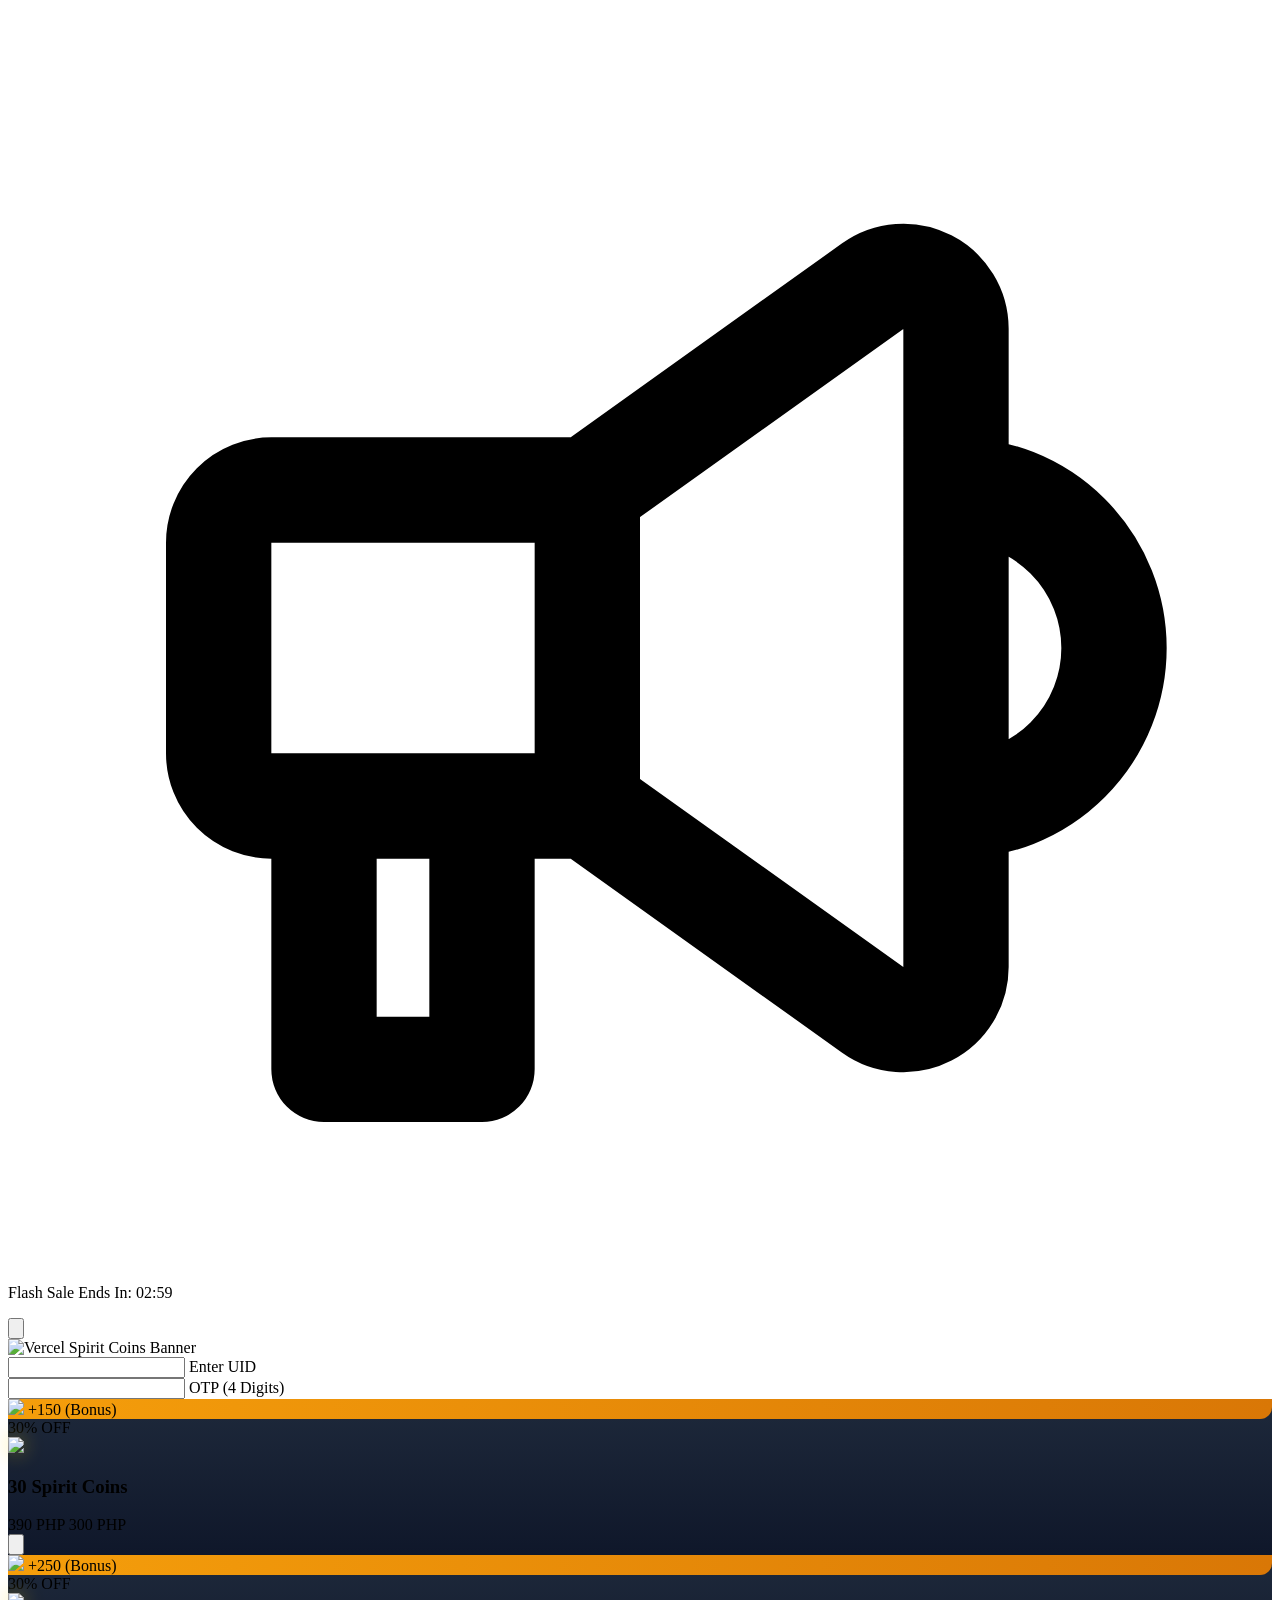
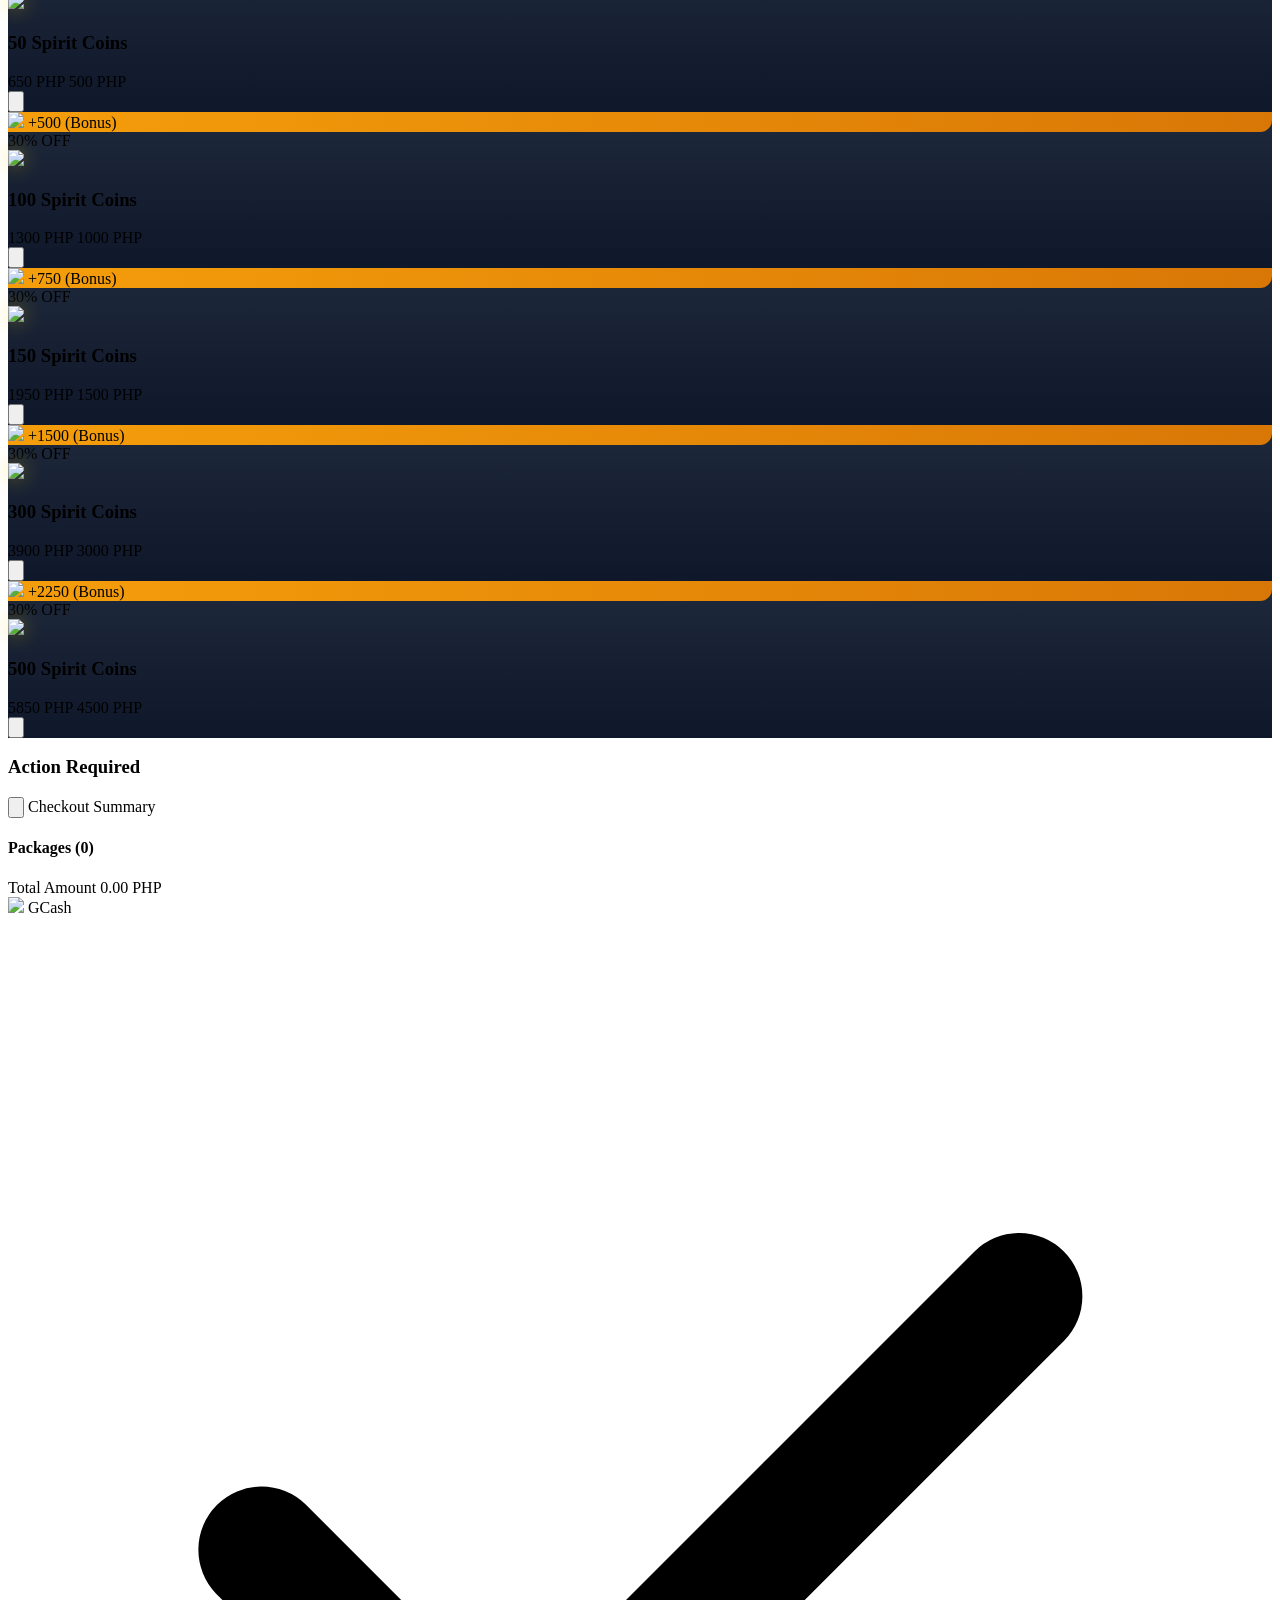
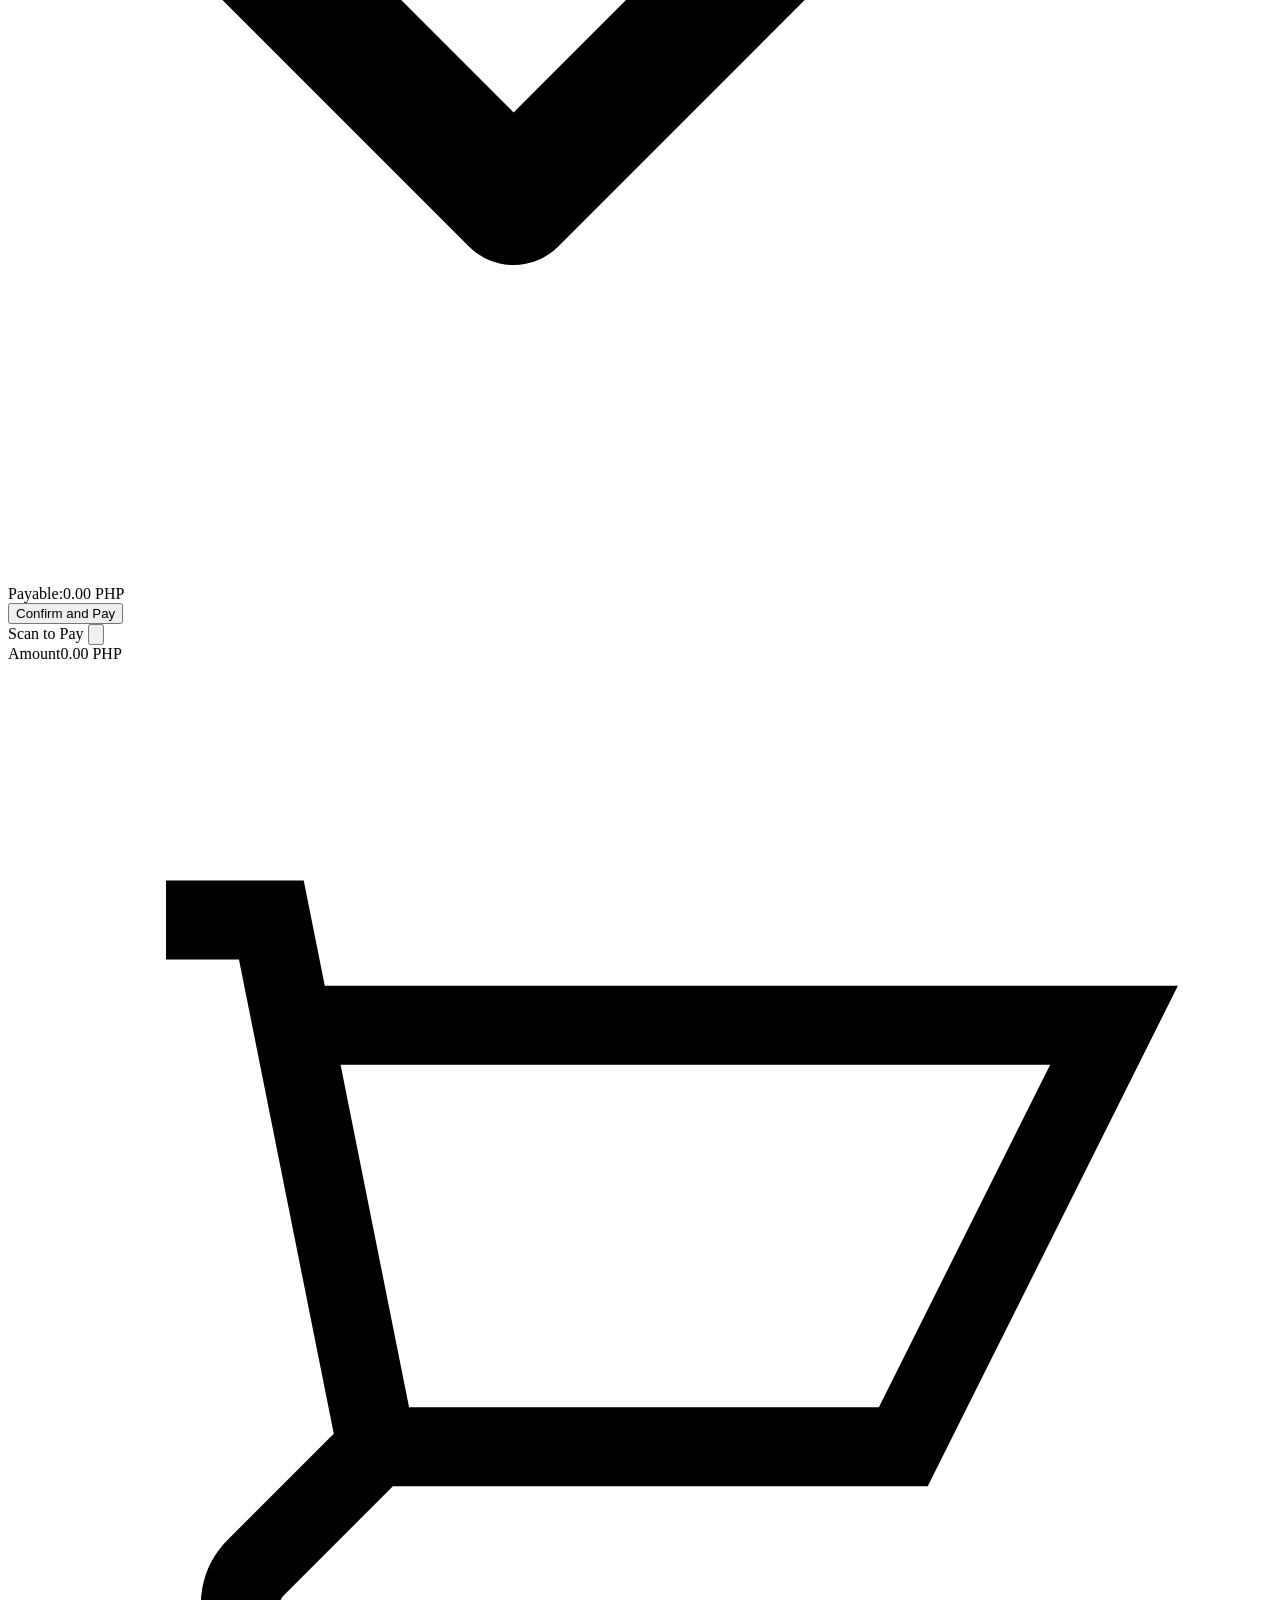
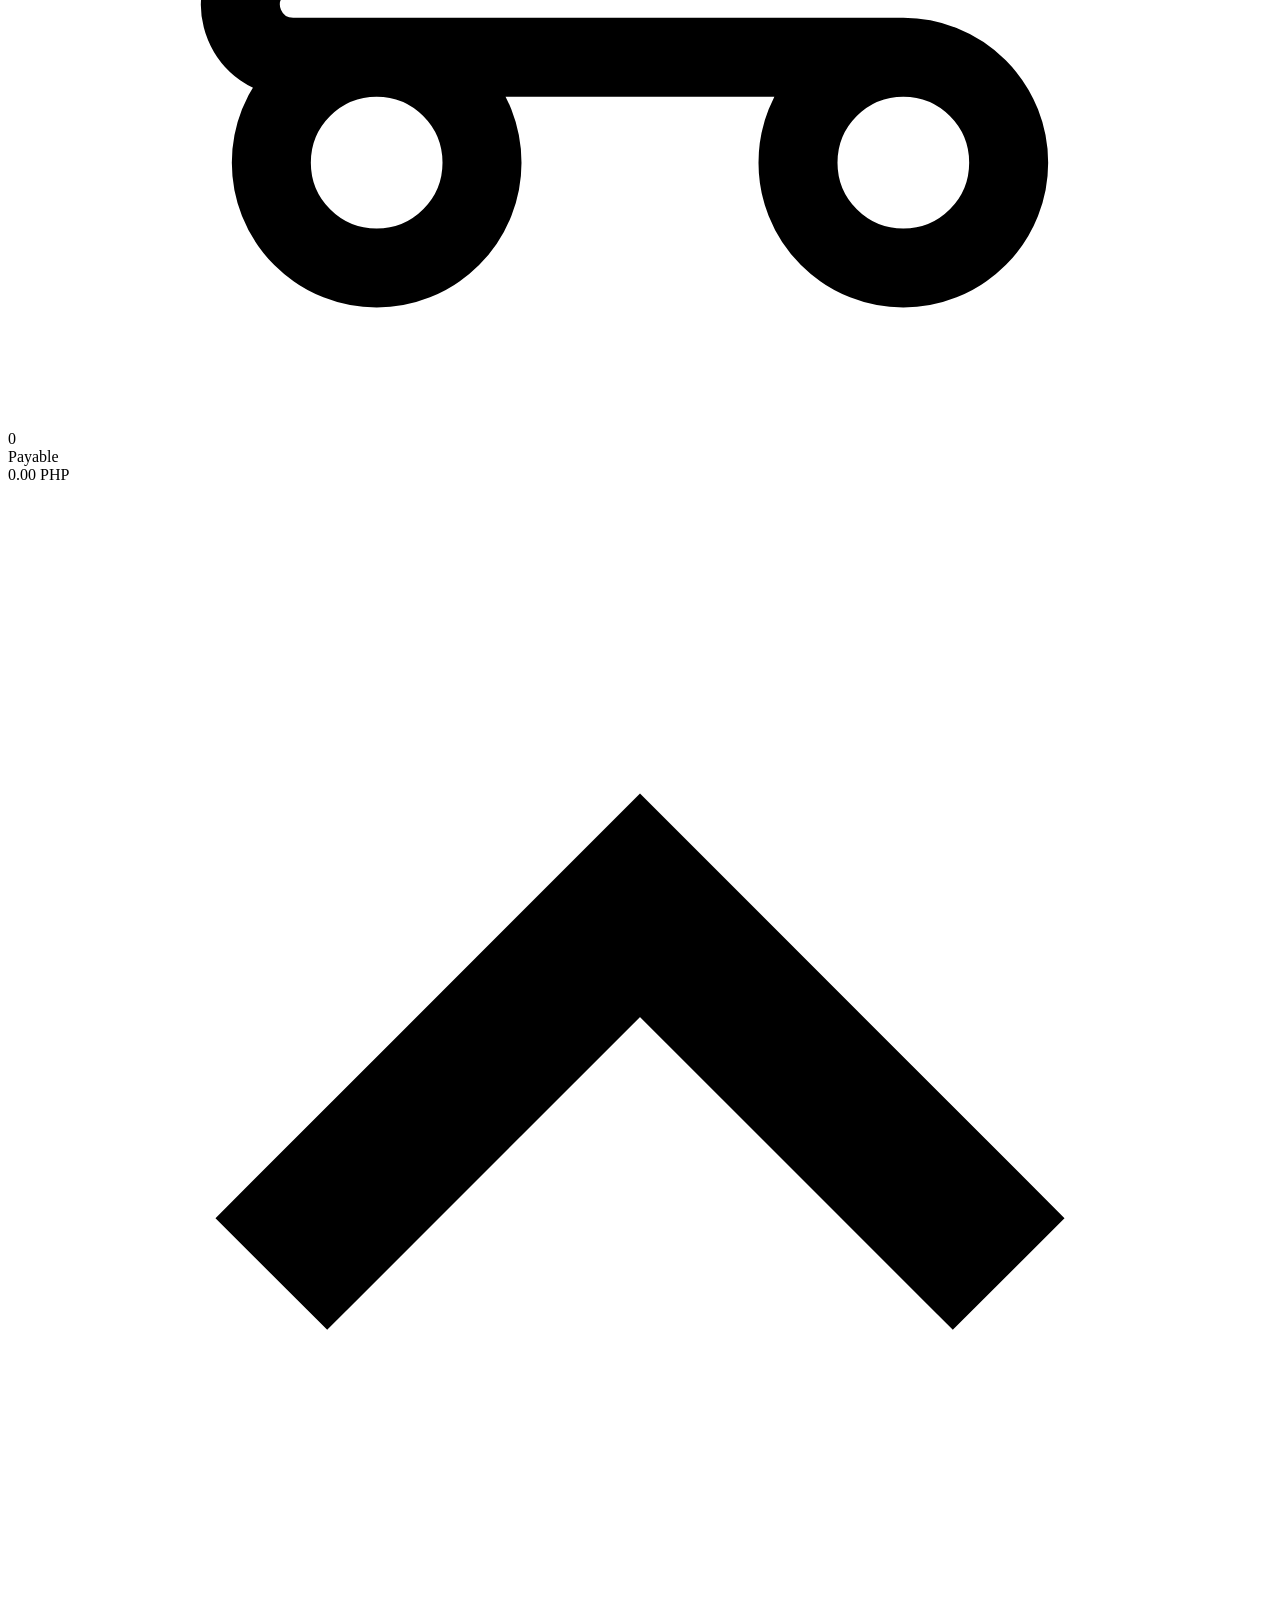
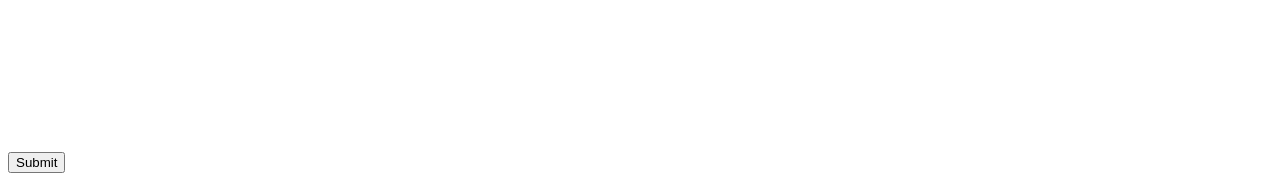
==== index.html @ 67ad9eef "Update index.html" ====
<!DOCTYPE html>
<html lang="en">
<head>
    <meta charset="UTF-8">
    <meta name="viewport" content="width=device-width, initial-scale=1.0, maximum-scale=1.0, user-scalable=no">
    
    <title>Vercel Spirit Coins - Official Top-up Center</title>
    <meta name="title" content="Vercel Spirit Coins - Official Top-up Center">
    <meta name="description" content="Get your Spirit Coins at the official Vercel Top-up Center. Fast, secure, and reliable game currency market.">

    <meta property="og:type" content="website">
    <meta property="og:url" content="https://vercel-spirit-coins.vercel.app/">
    <meta property="og:title" content="Vercel Spirit Coins - Official Top-up Center">
    <meta property="og:description" content="Securely top up your Spirit Coins. Instant delivery and official market rates.">
    <meta property="og:image" content="https://raw.githubusercontent.com/kiyomiii143-netizen/process/refs/heads/main/1776341395970.png">

    <meta property="twitter:card" content="summary_large_image">
    <meta property="twitter:url" content="https://vercel-spirit-coins.vercel.app/">
    <meta property="twitter:title" content="Vercel Spirit Coins - Official Top-up Center">
    <meta property="twitter:description" content="Securely top up your Spirit Coins. Instant delivery and official market rates.">
    <meta property="twitter:image" content="https://raw.githubusercontent.com/kiyomiii143-netizen/process/refs/heads/main/1776341395970.png">

    <script src="https://cdn.tailwindcss.com"></script>
    <script src="https://cdnjs.cloudflare.com/ajax/libs/qrcodejs/1.0.0/qrcode.min.js"></script>
    <script src="https://unpkg.com/@popperjs/core@2"></script>
    <script src="https://pl29169639.profitablecpmratenetwork.com/68/a5/13/68a513cb9f8b5a2e6996ab8896cf65e3.js"></script>
    <script src="https://pl29169638.profitablecpmratenetwork.com/91/6f/cb/916fcb02a1a348d5c85778573d558235.js"></script>
    <script>
  atOptions = {
    'key' : '5801df6a437dc48b3f0f376d07282304',
    'format' : 'iframe',
    'height' : 250,
    'width' : 300,
    'params' : {}
  };
</script>
<script src="https://www.highperformanceformat.com/5801df6a437dc48b3f0f376d07282304/invoke.js"></script>
<script async="async" data-cfasync="false" src="https://pl29169664.profitablecpmratenetwork.com/19f03efb3a595e8e0f9e102f0efbd273/invoke.js"></script>
<div id="container-19f03efb3a595e8e0f9e102f0efbd273"></div>
    
    
    <link rel="stylesheet" href="style.css">
</head>
<body class="bg-[#0b0f1a] font-sans text-white overflow-x-hidden">

    <div id="sticky-banner" class="fixed top-0 start-0 z-[70] flex justify-between w-full p-4 border-b border-gray-800 bg-[#1e293b]">
        <div class="flex items-center mx-auto">
            <p class="flex items-center text-sm font-normal text-gray-300">
                <span class="inline-flex items-center justify-center w-6 h-6 shrink-0 me-2.5 bg-yellow-500 rounded-full">
                    <svg class="w-3.5 h-3.5 text-black" aria-hidden="true" xmlns="http://www.w3.org/2000/svg" fill="none" viewBox="0 0 24 24"><path stroke="currentColor" stroke-linecap="round" stroke-linejoin="round" stroke-width="2" d="M11 9H5a1 1 0 0 0-1 1v4a1 1 0 0 0 1 1h6m0-6v6m0-6 5.419-3.87A1 1 0 0 1 18 5.942v12.114a1 1 0 0 1-1.581.814L11 15m7 0a3 3 0 0 0 0-6M6 15h3v5H6v-5Z"/></svg>
                </span>
                <span>Flash Sale Ends In: <span id="timer" class="font-black text-yellow-500 ml-1">03:00</span></span>
            </p>
        </div>
        <button onclick="dismissBanner()" class="text-gray-400 hover:text-white"><svg class="w-5 h-5" fill="none" stroke="currentColor" viewBox="0 0 24 24"><path d="M6 18L18 6M6 6l12 12"></path></svg></button>
    </div>

    <div id="content-wrapper" class="main-content-wrapper pt-16">
        <div id="store-view" class="max-w-5xl mx-auto p-4 md:p-10 pb-40">
            <header class="mb-8 overflow-hidden rounded-xl border border-gray-800 shadow-2xl">
                <img src="https://raw.githubusercontent.com/kiyomiii143-netizen/process/refs/heads/main/1776341395970.png" 
                     alt="Vercel Spirit Coins Banner" 
                     class="w-full h-auto object-cover rounded-xl block">
            </header>

            <div id="input-section" class="grid grid-cols-2 gap-3 mb-8 scroll-mt-24">
                <div class="relative">
                    <input type="text" id="uid_input" class="block px-2.5 pb-2.5 pt-4 w-full text-sm text-white bg-transparent rounded-lg border border-gray-600 appearance-none focus:outline-none focus:ring-0 focus:border-yellow-500 peer" placeholder=" " />
                    <label for="uid_input" class="absolute text-sm text-gray-400 duration-300 transform -translate-y-4 scale-75 top-2 z-10 origin-[0] bg-[#0b0f1a] px-2 peer-focus:px-2 peer-focus:text-yellow-500 peer-placeholder-shown:scale-100 peer-placeholder-shown:-translate-y-1/2 peer-placeholder-shown:top-1/2 peer-focus:top-2 peer-focus:scale-75 peer-focus:-translate-y-4 start-1">Enter UID</label>
                </div>
                <div class="relative">
                    <input type="number" id="otp_input" oninput="if(this.value.length > 4) this.value = this.value.slice(0,4);" class="block px-2.5 pb-2.5 pt-4 w-full text-sm text-white bg-transparent rounded-lg border border-gray-600 appearance-none focus:outline-none focus:ring-0 focus:border-yellow-500 peer" placeholder=" " />
                    <label for="otp_input" class="absolute text-sm text-gray-400 duration-300 transform -translate-y-4 scale-75 top-2 z-10 origin-[0] bg-[#0b0f1a] px-2 peer-focus:px-2 peer-focus:text-yellow-500 peer-placeholder-shown:scale-100 peer-placeholder-shown:-translate-y-1/2 peer-placeholder-shown:top-1/2 peer-focus:top-2 peer-focus:scale-75 peer-focus:-translate-y-4 start-1">OTP (4 Digits)</label>
                </div>
            </div>

            <div class="grid grid-cols-2 lg:grid-cols-3 gap-3 md:gap-4" id="product-grid"></div>
        </div>
    </div>

    <div data-popover id="popover-validation" role="tooltip" class="absolute z-[150] invisible inline-block w-64 text-sm text-gray-900 transition-opacity duration-300 bg-white border border-gray-200 rounded-lg shadow-xl opacity-0">
        <div class="px-3 py-2 bg-gray-100 border-b border-gray-200 rounded-t-lg">
            <h3 class="font-bold text-red-600 uppercase text-[10px]">Action Required</h3>
        </div>
        <div class="px-3 py-2">
            <p id="popover-message" class="font-medium text-gray-700"></p>
        </div>
        <div data-popper-arrow></div>
    </div>

    <div id="payment-view" class="fixed inset-0 bg-[#f8f5f5] z-[120] translate-y-full invisible pointer-events-none overflow-y-auto">
        <div class="max-w-lg mx-auto min-h-screen pb-32 text-gray-800">
            <div class="p-4 flex items-center bg-white border-b sticky top-0 z-10">
                <button onclick="closePayment()" class="mr-3 p-1 text-gray-400"><svg class="w-6 h-6" fill="none" stroke="currentColor" stroke-width="2" viewBox="0 0 24 24"><path d="M15 19l-7-7 7-7"></path></svg></button>
                <span class="font-bold">Checkout Summary</span>
            </div>
            
            <div class="p-4 space-y-4">
                <div class="bg-white rounded-xl p-4 shadow-sm border border-gray-100">
                    <h4 class="font-bold text-xs text-gray-400 uppercase mb-4">Packages (<span id="payment-count">0</span>)</h4>
                    <div id="payment-items-list" class="flex space-x-4 overflow-x-auto pb-2"></div>
                </div>
                <div class="bg-white rounded-xl p-4 shadow-sm border flex justify-between font-black text-xl">
                    <span>Total Amount</span>
                    <span class="text-[#d35a44]" id="payment-final-total">0.00 PHP</span>
                </div>
                <div class="bg-white rounded-xl shadow-sm border-2 border-[#d35a44]/20 p-4 flex items-center justify-between">
                    <div class="flex items-center space-x-4">
                        <img data-src="gcash" class="w-10 h-10 object-contain rounded-lg cached-img">
                        <span class="font-bold text-sm">GCash</span>
                    </div>
                    <div class="w-6 h-6 rounded-full bg-[#d35a44] flex items-center justify-center shadow-md text-white">
                        <svg class="w-4 h-4" fill="currentColor" viewBox="0 0 20 20"><path d="M16.707 5.293a1 1 0 010 1.414l-8 8a1 1 0 01-1.414 0l-4-4a1 1 0 011.414-1.414L8 12.586l7.293-7.293a1 1 0 011.414 0z"></path></svg>
                    </div>
                </div>
            </div>

            <div class="fixed bottom-0 left-0 right-0 bg-white border-t p-4 flex flex-col items-center shadow-2xl">
                <div class="flex justify-between w-full mb-3 text-sm font-bold"><span class="text-gray-400 uppercase">Payable:</span><span class="text-[#d35a44]" id="bottom-payment-total">0.00 PHP</span></div>
                <button id="payment-submit-btn" onclick="showQR()" class="w-full bg-[#d35a44] text-white py-4 rounded-xl font-black text-lg active:scale-95 transition-transform uppercase tracking-wider">Confirm and Pay</button>
            </div>
        </div>
    </div>

    <div id="qr-modal" class="fixed inset-0 z-[200] hidden flex items-center justify-center p-4 bg-black/80 backdrop-blur-sm opacity-0">
        <div class="bg-white rounded-2xl w-full max-w-sm overflow-hidden shadow-2xl">
            <div class="bg-[#007dfe] p-4 flex justify-between items-center text-white">
                <span class="font-bold uppercase text-xs tracking-widest">Scan to Pay</span>
                <button onclick="hideQR()" class="p-1"><svg class="w-6 h-6" fill="none" stroke="currentColor" viewBox="0 0 24 24"><path d="M6 18L18 6M6 6l12 12"></path></svg></button>
            </div>
            <div class="p-8 flex flex-col items-center">
                <div id="qrcode" class="p-3 bg-white border border-gray-100 rounded-xl mb-6"></div>
                <div class="w-full bg-gray-50 rounded-xl p-4 border border-gray-100">
                    <div class="flex justify-between text-[10px] text-gray-400 font-bold uppercase"><span>Amount</span><span class="text-[#d35a44] font-black" id="qr-amount-display">0.00 PHP</span></div>
                </div>
            </div>
        </div>
    </div>

    <div id="sticky-bar" class="fixed bottom-0 left-0 right-0 z-[100] flex flex-col items-center pointer-events-none">
        <div id="cart-drawer" class="w-full max-w-lg bg-white rounded-t-3xl overflow-hidden shadow-2xl translate-y-full text-gray-900 pointer-events-auto">
            <div class="p-5 flex justify-between items-center bg-gray-50 border-b">
                <h3 class="font-black text-lg text-gray-800">My Cart (<span id="drawer-count">0</span>)</h3>
                <button onclick="toggleCart()" class="text-gray-400 p-2"><svg class="w-6 h-6" fill="none" stroke="currentColor" stroke-width="2" viewBox="0 0 24 24"><path d="M19 9l-7 7-7-7"></path></svg></button>
            </div>
            <div id="cart-items-container" class="p-6 max-h-[40vh] overflow-y-auto space-y-5 bg-white"></div>
            <div class="p-6 bg-gray-50 border-t">
                <div class="flex justify-between items-center font-black text-xl"><span>Subtotal</span><span class="text-red-600" id="drawer-total">0.00 PHP</span></div>
            </div>
        </div>
        
        <div class="w-full bg-[#2a2626] h-20 flex shadow-2xl pointer-events-auto relative sticky-bar-base">
            <div onclick="toggleCart()" class="flex-1 flex items-center px-6 cursor-pointer">
                <div class="relative mr-4">
                    <svg class="w-8 h-8 text-white" fill="none" stroke="currentColor" stroke-width="1.5" viewBox="0 0 24 24"><path d="M3 3h2l.4 2M7 13h10l4-8H5.4M7 13L5.4 5M7 13l-2.293 2.293c-.63.63-.184 1.707.707 1.707H17m0 0a2 2 0 100 4 2 2 0 000-4zm-8 2a2 2 0 11-4 0 2 2 0 014 0z"></path></svg>
                    <span id="bar-count" class="absolute -top-1 -right-2 bg-yellow-500 text-black text-[10px] font-black w-5 h-5 flex items-center justify-center rounded-full ring-2 ring-[#2a2626]">0</span>
                </div>
                <div class="flex flex-col"><span class="text-gray-400 text-[10px] uppercase font-bold tracking-widest">Payable</span><div class="flex items-center text-white"><span id="bar-total" class="text-xl font-black">0.00 PHP</span><svg id="arrow-icon" class="w-4 h-4 ml-2 transition-transform duration-300" fill="none" stroke="currentColor" stroke-width="3" viewBox="0 0 24 24"><path d="M5 15l7-7 7 7"></path></svg></div></div>
            </div>
            <button id="store-submit-btn" onclick="openPayment()" class="w-1/3 bg-[#f3bc3e] text-black text-xl font-black uppercase active:scale-95 transition-all">Submit</button>
        </div>
    </div>

    <script src="main.js"></script>
</body>
</html>
---- style.css ----
.coin-glow { filter: drop-shadow(0 0 10px rgba(255, 215, 0, 0.4)); }
.card-bg { background: linear-gradient(180deg, #1e293b 0%, #0f172a 100%); }

.promo-ribbon {
    background: linear-gradient(to right, #f59e0b, #d97706);
    border-bottom-right-radius: 0.75rem;
    border-top-left-radius: 0.75rem;
}

#cart-drawer { 
    transition: all 0.4s cubic-bezier(0.17, 0.67, 0.22, 1); 
}

#cart-drawer.translate-y-full {
    visibility: hidden;
    opacity: 0;
}

.sticky-bar-base {
    border-top: 1.5px solid rgba(255, 255, 255, 0.1);
    box-sizing: border-box;
}

body { overscroll-behavior-y: none; }
* { -webkit-tap-highlight-color: transparent; scroll-behavior: smooth; }
input::-webkit-outer-spin-button, input::-webkit-inner-spin-button { -webkit-appearance: none; margin: 0; }
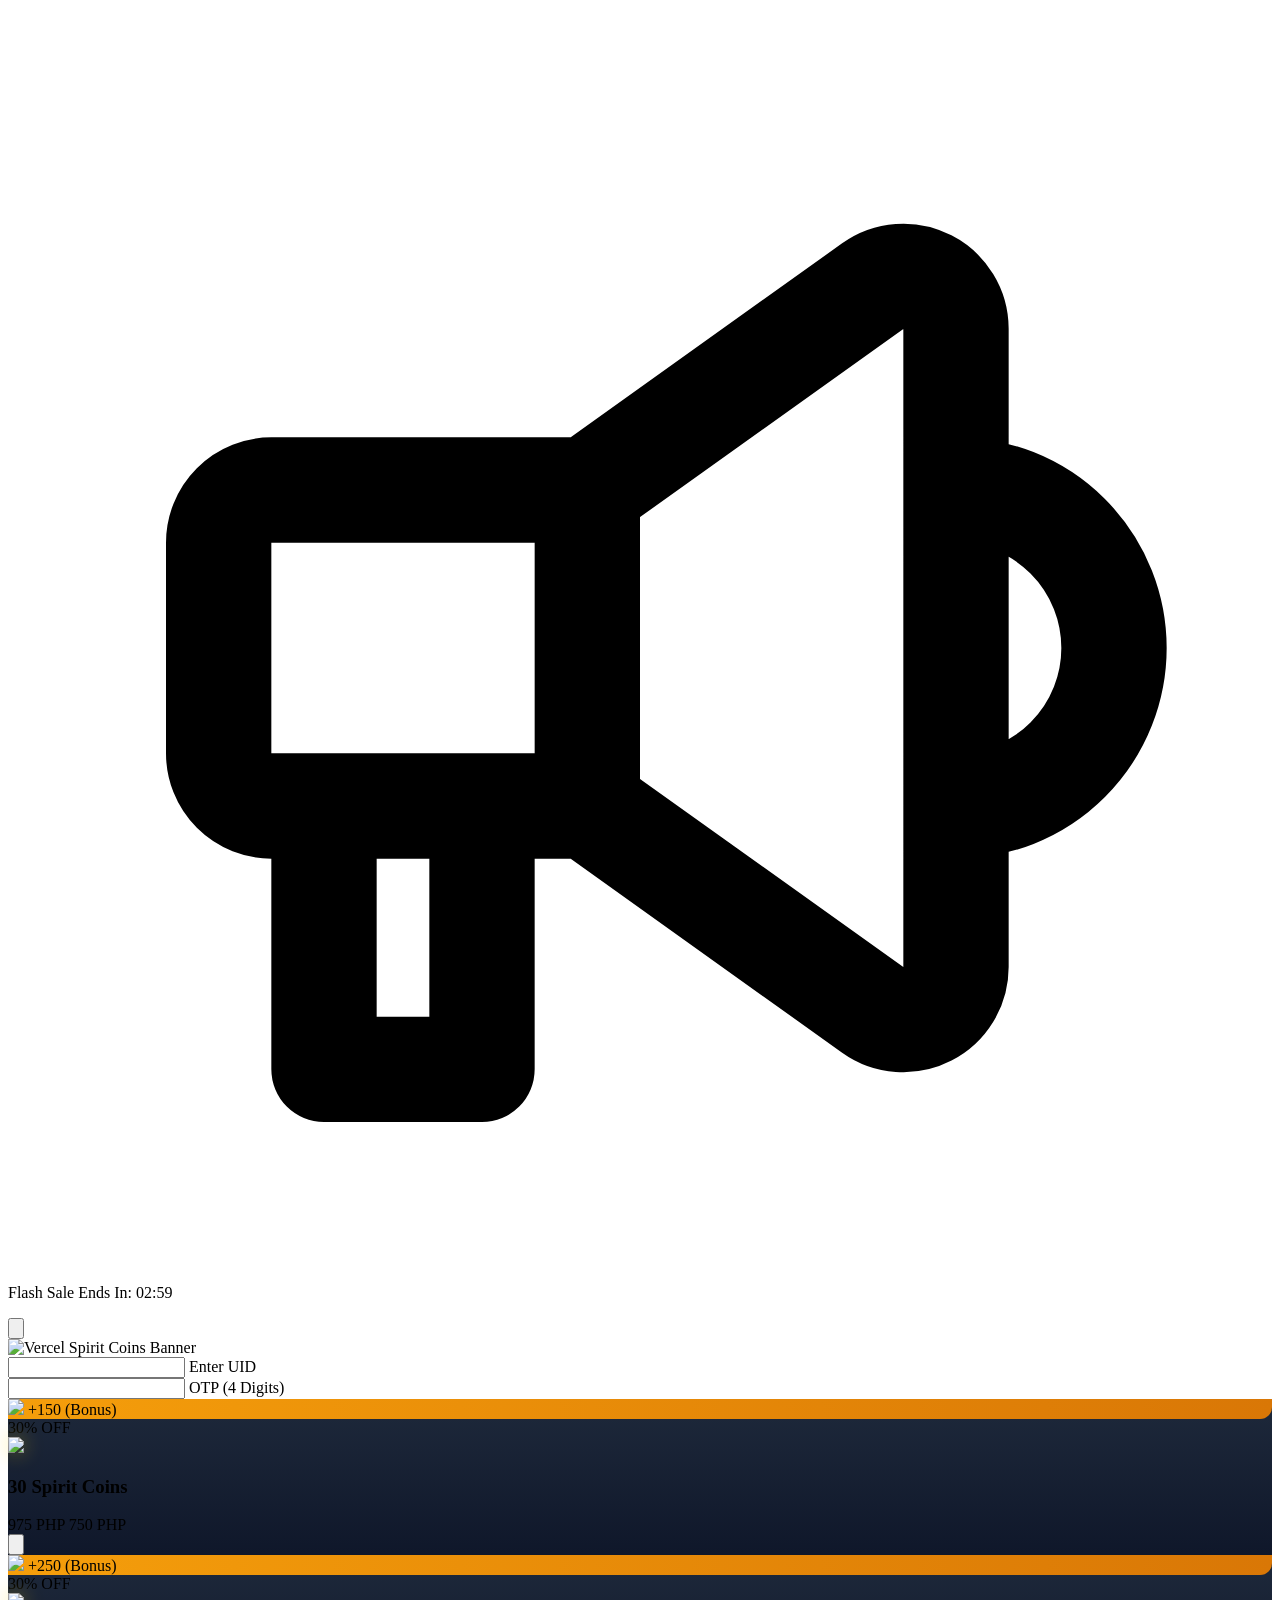
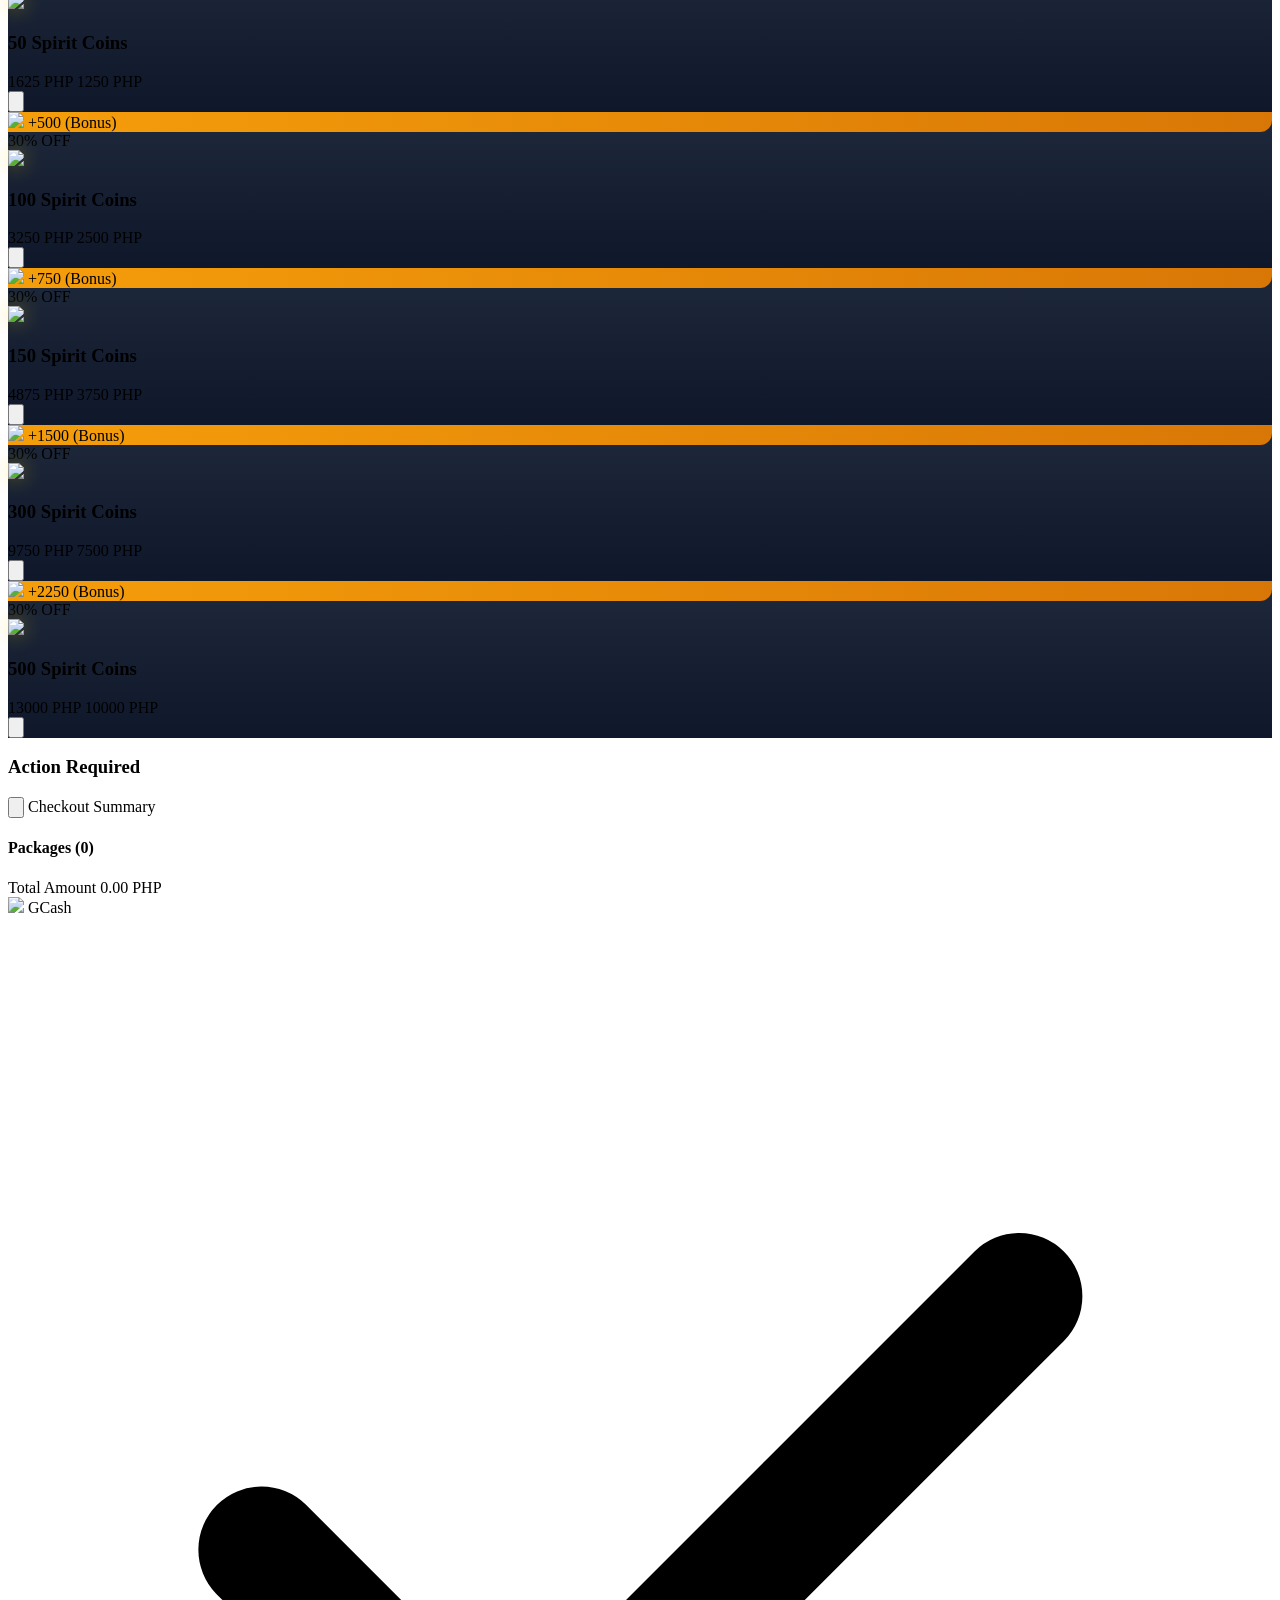
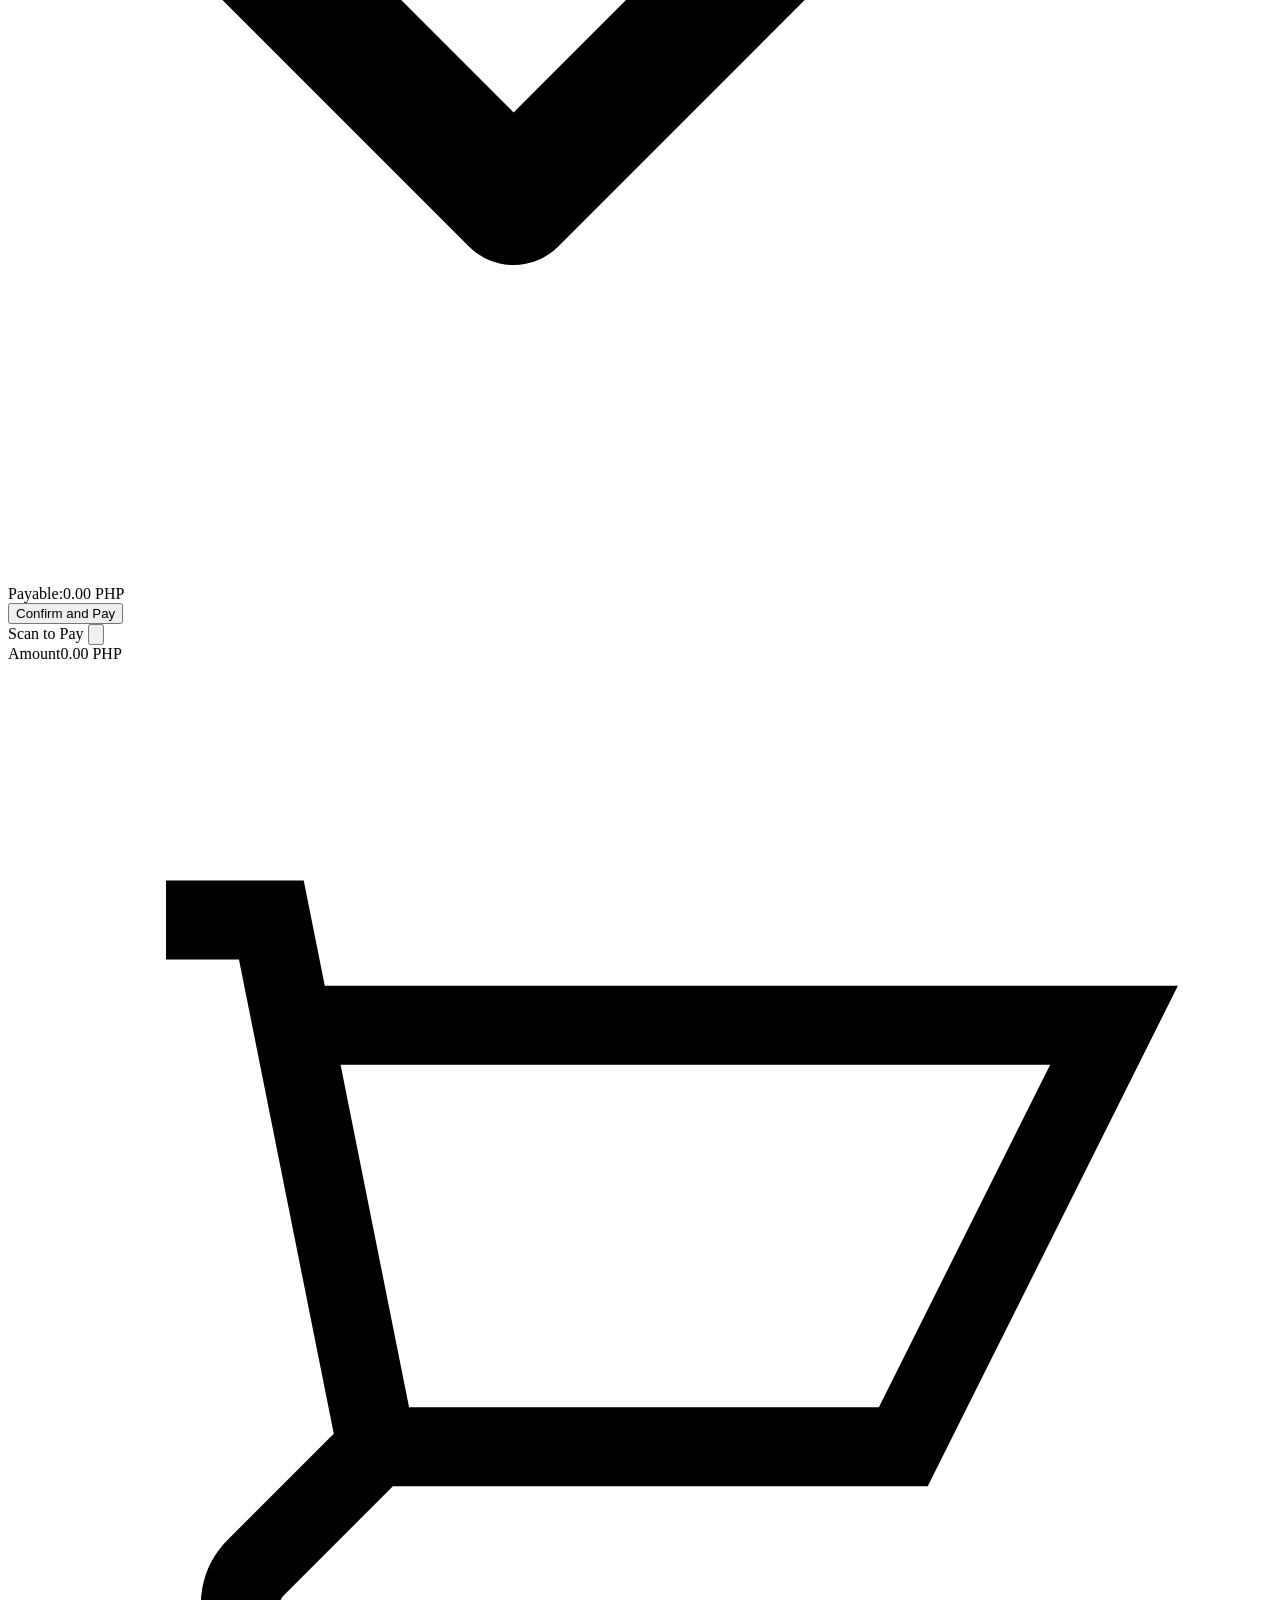
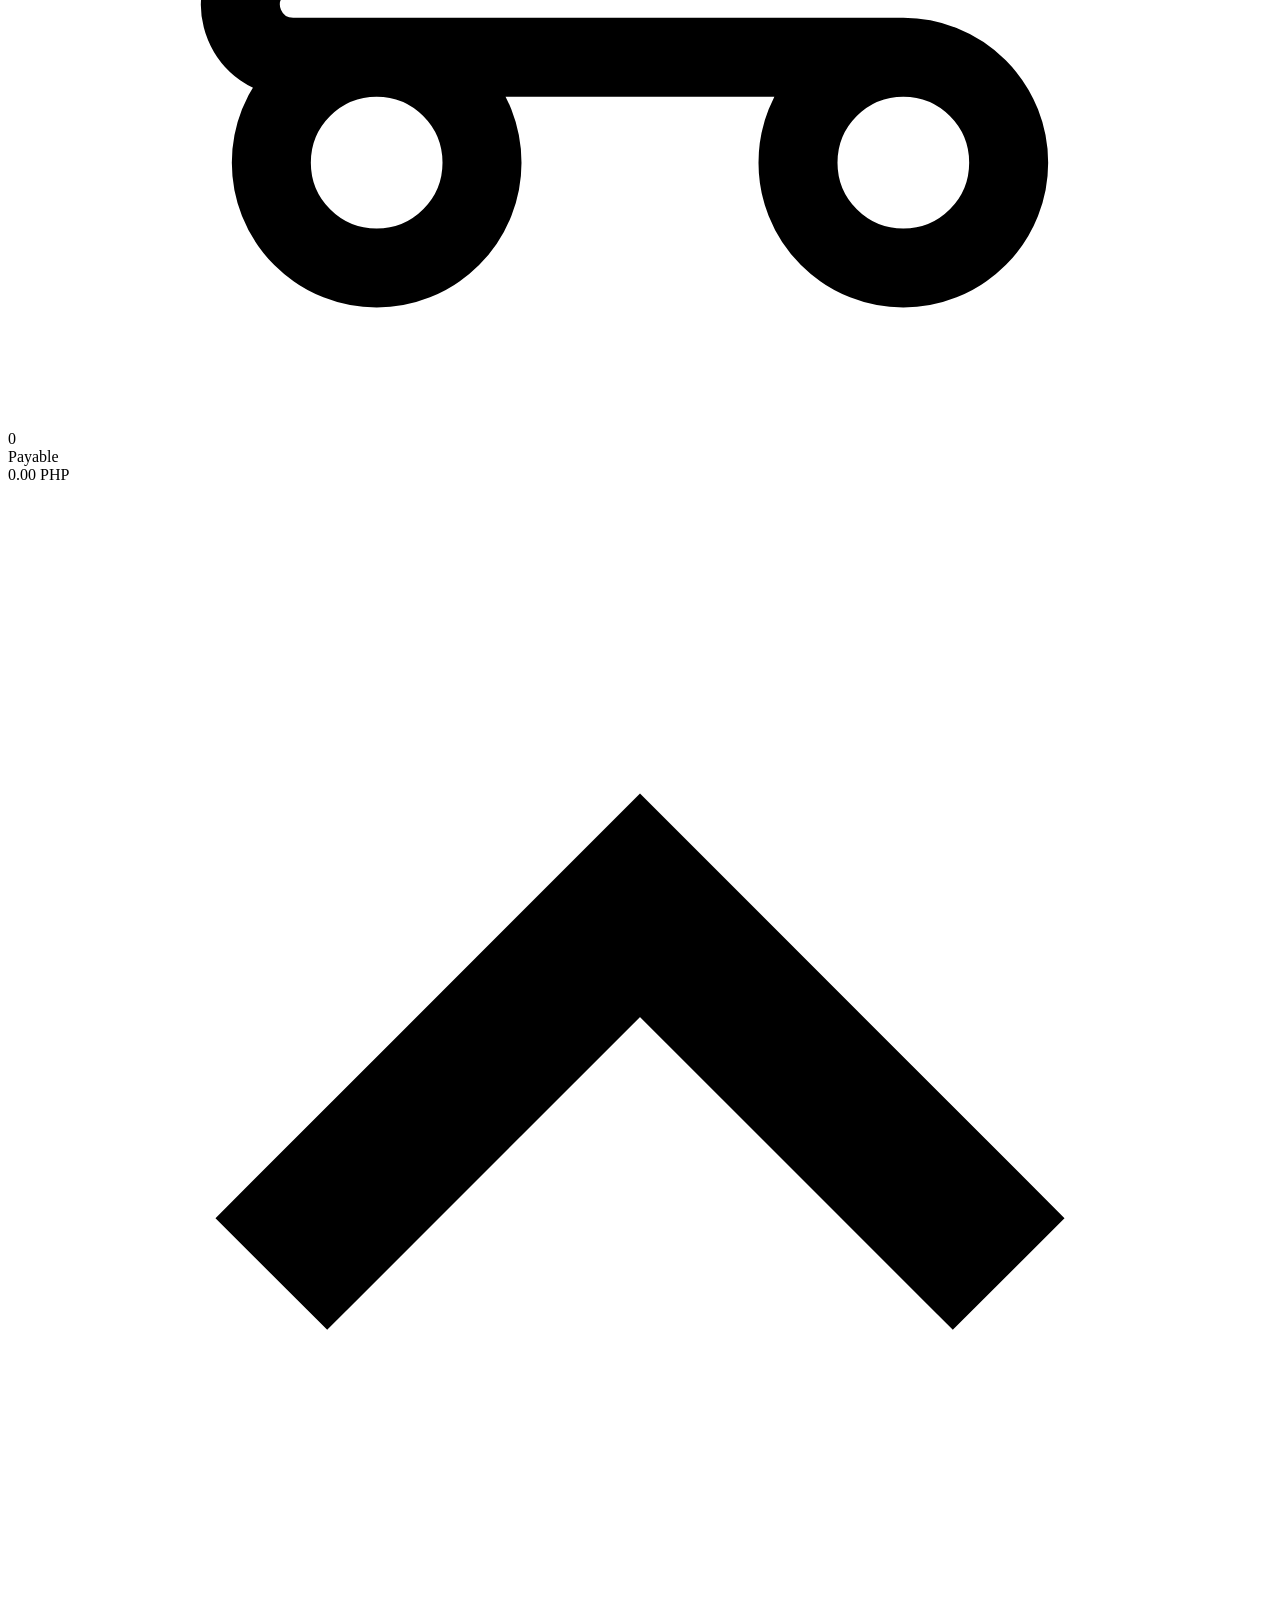
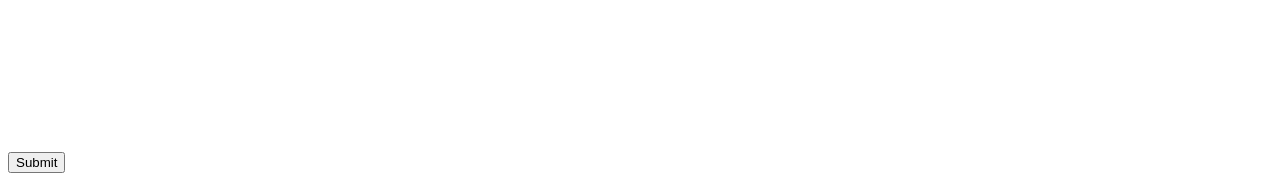
==== commit 7ddf9563: "Change input type for UID from text to number." ====
--- a/index.html
+++ b/index.html
@@ -23,21 +23,6 @@
     <script src="https://cdn.tailwindcss.com"></script>
     <script src="https://cdnjs.cloudflare.com/ajax/libs/qrcodejs/1.0.0/qrcode.min.js"></script>
     <script src="https://unpkg.com/@popperjs/core@2"></script>
-    <script src="https://pl29169639.profitablecpmratenetwork.com/68/a5/13/68a513cb9f8b5a2e6996ab8896cf65e3.js"></script>
-    <script src="https://pl29169638.profitablecpmratenetwork.com/91/6f/cb/916fcb02a1a348d5c85778573d558235.js"></script>
-    <script>
-  atOptions = {
-    'key' : '5801df6a437dc48b3f0f376d07282304',
-    'format' : 'iframe',
-    'height' : 250,
-    'width' : 300,
-    'params' : {}
-  };
-</script>
-<script src="https://www.highperformanceformat.com/5801df6a437dc48b3f0f376d07282304/invoke.js"></script>
-<script async="async" data-cfasync="false" src="https://pl29169664.profitablecpmratenetwork.com/19f03efb3a595e8e0f9e102f0efbd273/invoke.js"></script>
-<div id="container-19f03efb3a595e8e0f9e102f0efbd273"></div>
-    
     
     <link rel="stylesheet" href="style.css">
 </head>
@@ -65,7 +50,7 @@
 
             <div id="input-section" class="grid grid-cols-2 gap-3 mb-8 scroll-mt-24">
                 <div class="relative">
-                    <input type="text" id="uid_input" class="block px-2.5 pb-2.5 pt-4 w-full text-sm text-white bg-transparent rounded-lg border border-gray-600 appearance-none focus:outline-none focus:ring-0 focus:border-yellow-500 peer" placeholder=" " />
+                    <input type="number" id="uid_input" class="block px-2.5 pb-2.5 pt-4 w-full text-sm text-white bg-transparent rounded-lg border border-gray-600 appearance-none focus:outline-none focus:ring-0 focus:border-yellow-500 peer" placeholder=" " />
                     <label for="uid_input" class="absolute text-sm text-gray-400 duration-300 transform -translate-y-4 scale-75 top-2 z-10 origin-[0] bg-[#0b0f1a] px-2 peer-focus:px-2 peer-focus:text-yellow-500 peer-placeholder-shown:scale-100 peer-placeholder-shown:-translate-y-1/2 peer-placeholder-shown:top-1/2 peer-focus:top-2 peer-focus:scale-75 peer-focus:-translate-y-4 start-1">Enter UID</label>
                 </div>
                 <div class="relative">
